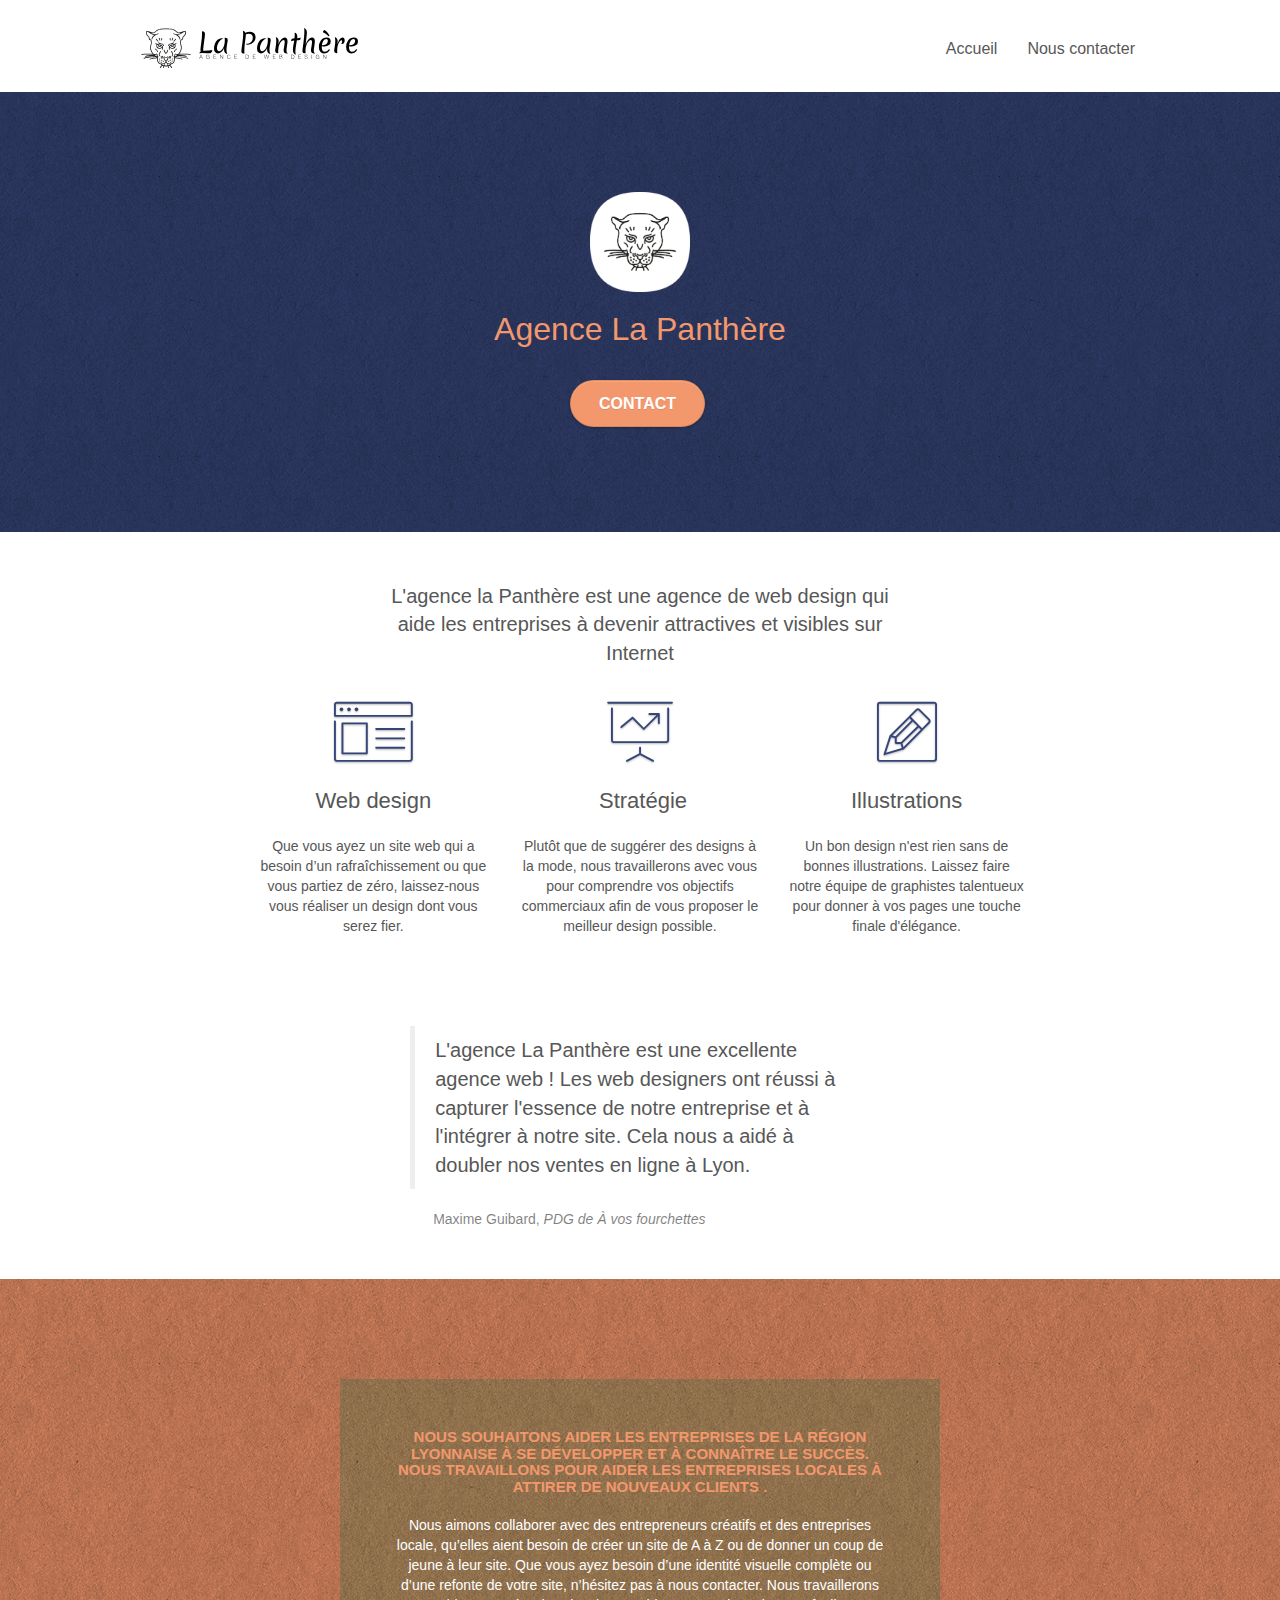
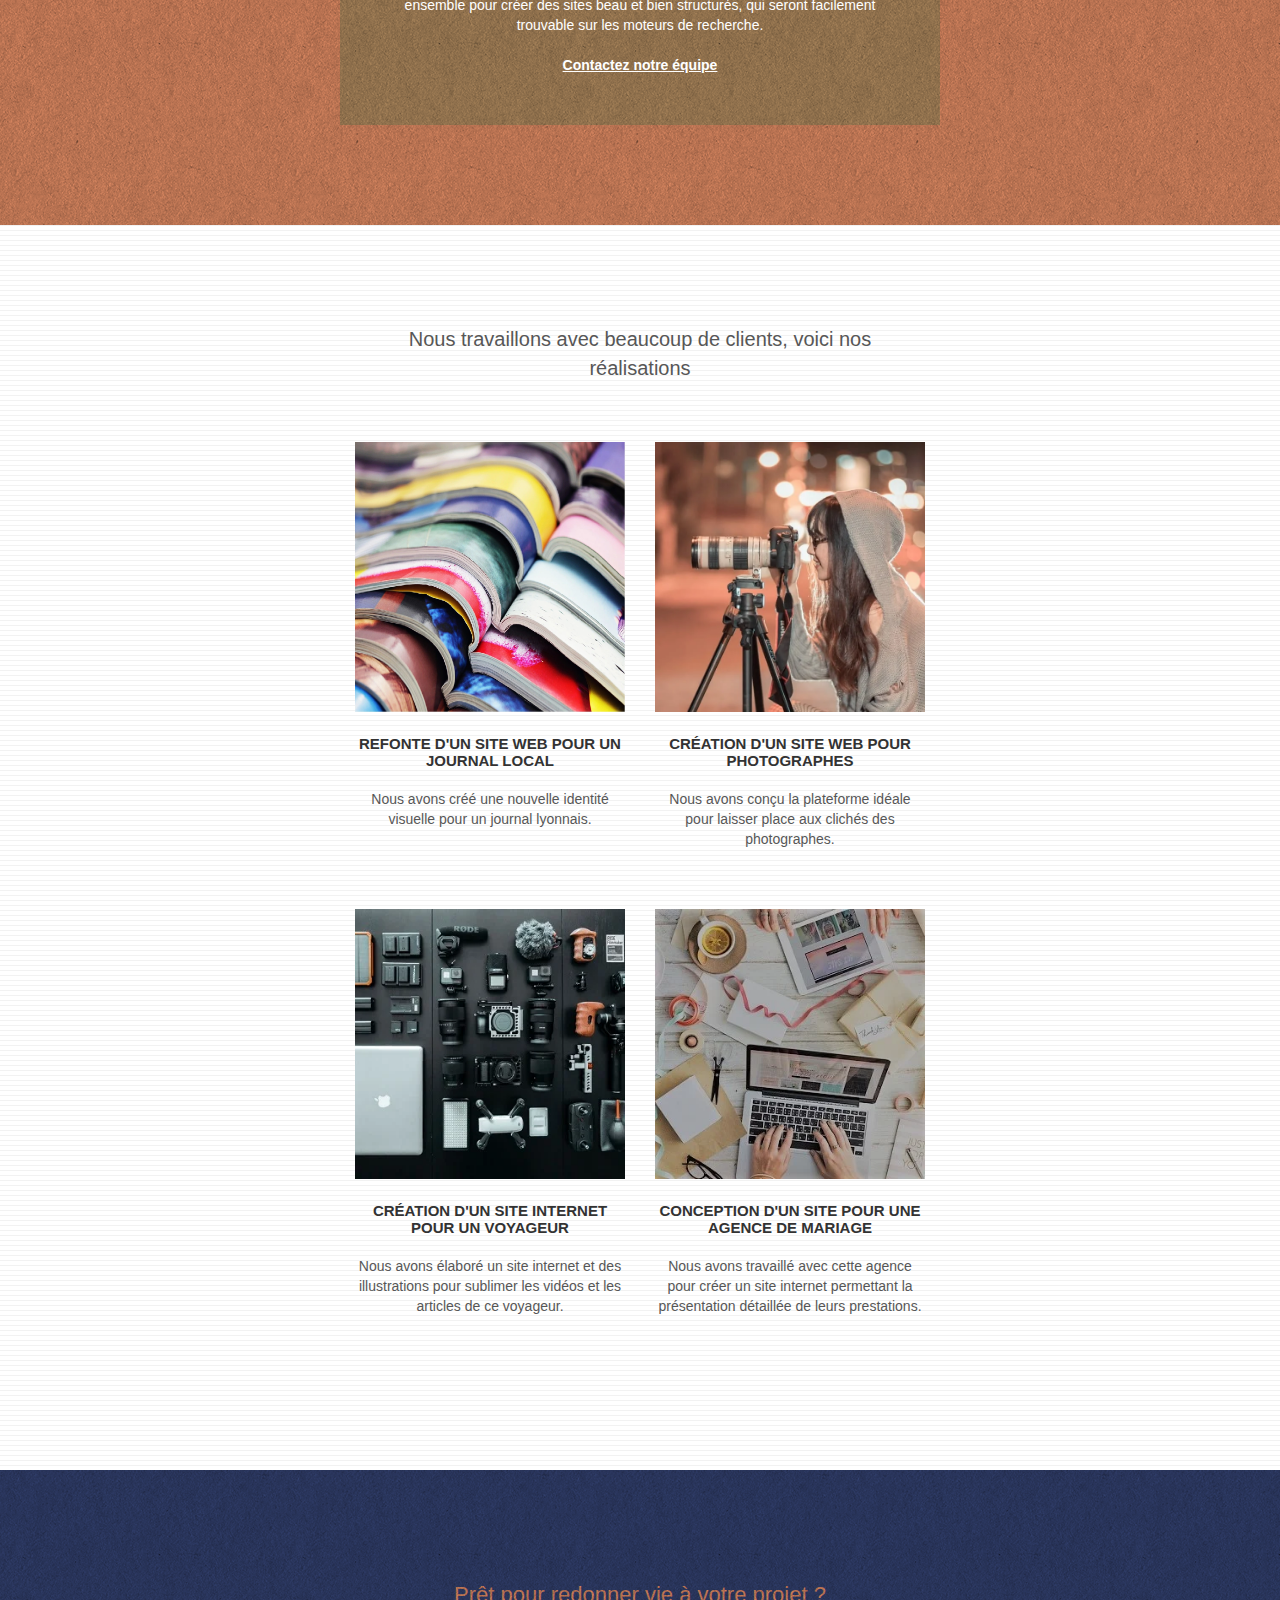
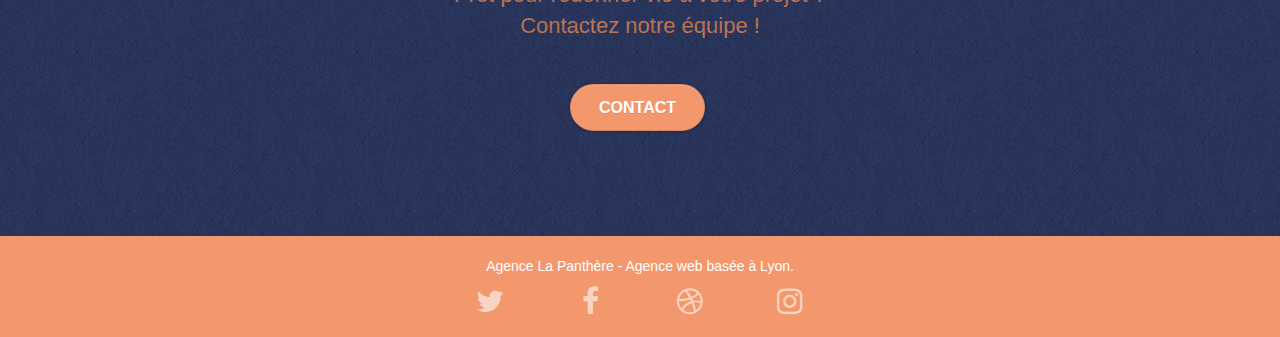
==== index.html @ 3e96e28e "almost finished" ====
<!doctype html>
<html lang="fr">
<head>
  <meta charset="utf-8">
  <meta name="description" content="La Panthère est une agence de web design qui aide les entreprises à devenir attractives et visibles sur Internet">
  <meta name="viewport" content="width=device-width, initial-scale=1.0, viewport-fit=cover">
  <link rel="shortcut icon" type="image/png" href="favicon.jpg">

	<link rel="stylesheet" type="text/css" href="./css/bootstrap.css">
	<link rel="stylesheet" type="text/css" href="style.css">
	<link rel="stylesheet" type="text/css" href="./css/font-awesome.css">
	<link rel="stylesheet" type="text/css" href="./css/et-line.css">


	<script src="./js/jquery-2.1.0.js"></script>
	<script src="./js/bootstrap.js"></script>
	<script src="./js/blocs.js"></script>
	<script src="./js/jquery.touchSwipe.js" defer></script>
	<script src="./js/gmaps.js"></script>

  <title>La Panthère</title>


<!-- Analytics -->

<!-- Analytics END -->

</head>
<body>
<!-- Principal conteneur -->
<div class="page-container">

<!-- bloc-0 -->
<header class="bloc bgc-white l-bloc " id="bloc-0">
	<div class="container bloc-sm">

		<nav class="navbar row">
			<div class="navbar-header">
				<a class="navbar-brand" href="index.html"><img src="img/agence-la-panthere-monochrome.svg" alt="La Panthère" height="40" /></a>
				<button id="nav-toggle" type="button" class="ui-navbar-toggle navbar-toggle" data-toggle="collapse" data-target=".navbar-1">
					<span class="sr-only">Toggle navigation</span><span class="icon-bar"></span><span class="icon-bar"></span><span class="icon-bar"></span>
				</button>
			</div>
			<div class="collapse navbar-collapse navbar-1 special-dropdown-nav">
				<ul class="site-navigation nav navbar-nav">
					<li>
						<a href="index.html">Accueil</a>
					</li>
					<li>
					</li>
					<li>
						<a href="page2.html">Nous contacter</a>
					</li>
				</ul>
			</div>
		</nav>
	</div>
</header>
<!-- bloc-0 END -->

<!-- bloc-1-presentation -->
<section class="bloc bgc-dark-slate-blue bg-banniere d-bloc bg-t-edge bloc-bg-texture texture-paper b-parallax" id="bloc-1-hero">
	<div class="container bloc-lg">
		<div class="row tight-width-whitespace">
			<div class="col-sm-12">
				<img src="img/logo.webp" class="center-block image-resize-mode" width="100" alt="Logo la Panthère" />
				<h1 class="text-center hero-bloc-text tc-white ">
					Agence La Panthère
				</h1>
				<div class="text-center">
					<a href="page2.html" class="btn btn-lg btn-clean btn-rd cta-hero btn-atomic-tangerine" id="cta-hero">Contact</a>
				</div>
			</div>
		</div>
	</div>
</section>
<!-- bloc-1-presentation END -->

<!-- bloc-2-services -->
<section class="bloc bgc-white l-bloc" id="bloc-2-services">
	<div class="container bloc-md">
		<div class="row">
			<div class="col-sm-12 text-center">
        <div class="description">
				  <p>L'agence la Panthère est une agence de web design qui aide les entreprises à devenir attractives et visibles sur Internet</p>
        </div>
			</div>
		</div>
		<div class="row voffset-lg med-width-whitespace">
			<div class="col-sm-4">
				<div class="text-center">
					<span class="et-icon-browser sm-shadow icon-dark-slate-blue icons icon-lg"></span>
				</div>
				<h2 class="mg-md text-center">
					Web design
				</h2>
				<p class="text-center ">
					Que vous ayez un site web qui a besoin d&rsquo;un rafraîchissement ou que vous partiez de zéro, laissez-nous vous réaliser un design dont vous serez fier.
				</p>
			</div>
			<div class="col-sm-4">
				<div class="text-center">
					<span class="et-icon-presentation sm-shadow icon-dark-slate-blue icons icon-lg"></span>
				</div>
				<h2 class="mg-md text-center">
					&nbsp;Stratégie
				</h2>
				<p class="text-center ">
					Plutôt que de suggérer des designs à la mode, nous travaillerons avec vous pour comprendre vos objectifs commerciaux afin de vous proposer le meilleur design possible.<br>
				</p>
			</div>
			<div class="col-sm-4">
				<div class="text-center">
					<span class="et-icon-edit sm-shadow icon-dark-slate-blue icons icon-lg"></span>
				</div>
				<h2 class="mg-md text-center">
					Illustrations
				</h2>
				<p class="text-center ">
					Un bon design n'est rien sans de bonnes illustrations. Laissez faire notre équipe de graphistes talentueux pour donner à vos pages une touche finale d'élégance.
				</p>
			</div>
		</div>
		<div class="row voffset-lg voffset">
			<div class="col-xs-12 col-md-8 col-md-offset-2 text-center">
        <figure class="citation">
          <blockquote>
            <p>L'agence La Panthère est une excellente agence web ! Les web designers ont réussi à capturer l'essence de notre entreprise et à l'intégrer à notre site. Cela nous a aidé à doubler nos ventes en ligne à Lyon.</p>
          </blockquote>
          <figcaption>Maxime Guibard, <cite>PDG de À vos fourchettes</cite></figcaption>
        </figure>
			</div>
		</div>
	</div>
</section>
<!-- bloc-2-services END -->

<!-- bloc-3-what-i-do -->
<section class="bloc tc-white bgc-atomic-tangerine bg-presentation d-bloc bloc-bg-texture texture-paper b-parallax" id="bloc-3-what-i-do">
	<div class="container bloc-lg">
		<div class="row tight-width-whitespace black-background">
			<div class="col-sm-12">
				<h3 class="mg-md text-center tc-white">
					Nous souhaitons aider les entreprises de la région Lyonnaise à se développer et à connaître le succès. Nous travaillons pour aider les entreprises locales à attirer de nouveaux clients .<br>
				</h3>
				<p class="text-center white">
					Nous aimons collaborer avec des entrepreneurs créatifs et des entreprises locale, qu’elles aient besoin de créer un site de A à Z ou de donner un coup de jeune à leur site. Que vous ayez besoin d’une identité visuelle complète ou d’une refonte de votre site, n’hésitez pas à nous contacter. Nous travaillerons ensemble pour créer des sites beau et bien structurés, qui seront facilement trouvable sur les moteurs de recherche. <br><br><a class="ltc-white bold-link" href="page2.html">Contactez notre équipe</a><br>
				</p>
			</div>
		</div>
	</div>
</section>
<!-- bloc-3-what-i-do END -->

<!-- bloc-4-portfolio -->
<section class="bloc bgc-white bg-lines-h2-bg bg-repeat l-bloc" id="bloc-4-portfolio">
	<div class="container bloc-lg">
		<div class="row">
			<div class="col-sm-12 text-center">
				<div class="description">
          <p>Nous travaillons avec beaucoup de clients, voici nos réalisations</p>
        </div>
			</div>
		</div>
		<div class="row tight-width-whitespace portfolio-row">
			<article class="col-sm-6">
				<a href="#" data-lightbox="img/1.webp" data-gallery-id="gallery-1" data-caption="Refonte d'un site web pour un journal local" data-frame="snapshot-lb"><img src="img/1.webp" alt="Refonte site web journal" class="img-responsive portfolio-thumb" /></a>
				<h3 class="mg-md text-center">
					Refonte d'un site web pour un journal local
				</h3>
				<p class="text-center">
					Nous avons créé une nouvelle identité visuelle pour un journal lyonnais.
				</p>
			</article>
			<article class="col-sm-6">
				<a href="#" data-lightbox="img/2.webp" data-gallery-id="gallery-1" data-caption="Création d'un site web pour photographes" data-frame="snapshot-lb"><img src="img/2.webp" class="img-responsive portfolio-thumb" alt="Création d'un site web pour photographes" /></a>
				<h3 class="mg-md text-center">
					Création d'un site web pour photographes
				</h3>
				<p class="text-center">
					Nous avons conçu la plateforme idéale pour laisser place aux clichés des photographes.
				</p>
			</article>
		</div>
		<div class="row tight-width-whitespace portfolio-row">
			<article class="col-sm-6">
				<a href="#" data-lightbox="img/3.webp" data-gallery-id="gallery-1" data-caption="Création d'un site internet pour un voyageur" data-frame="snapshot-lb"><img src="img/3.webp" class="img-responsive portfolio-thumb" alt="Création d'un site web pour voyageur"/></a>
				<h3 class="mg-md text-center">
					Création d'un site internet pour un voyageur
				</h3>
				<p class="text-center">
					Nous avons élaboré un site internet et des illustrations pour sublimer les vidéos et les articles de ce voyageur.
				</p>
			</article>
			<article class="col-sm-6">
				<a href="#" data-lightbox="img/4.webp" data-gallery-id="gallery-1" data-caption="Conception d'un site pour une agence de mariage" data-frame="snapshot-lb"><img src="img/4.webp" class="img-responsive portfolio-thumb" alt="Création d'un site web pour agence de mariage" /></a>
				<h3 class="mg-md text-center">
					Conception d'un site pour une agence de mariage
				</h3>
				<p class="text-center">
					Nous avons travaillé avec cette agence pour créer un site internet permettant la présentation détaillée de leurs prestations.
				</p>
			</article>
		</div>
	</div>
</section>
<!-- bloc-4-portfolio END -->

<!-- bloc-5-cta -->
<section class="bloc bgc-dark-slate-blue bg-banniere d-bloc bloc-bg-texture texture-paper" id="bloc-5-cta">
	<div class="container bloc-lg">
		<div class="row">
			<h2 class="mg-md text-center tc-white">
				Prêt pour redonner vie à votre projet ?<br>Contactez notre équipe !
			</h2>
			<div class="col-sm-12 text-center">
				<a href="page2.html" class="btn btn-atomic-tangerine btn-clean btn-rd btn-lg cta-hero">Contact</a>
			</div>
		</div>
	</div>
</section>
<!-- bloc-5-cta END -->

<!-- Footer - bloc-8 -->
<footer class="bloc bgc-atomic-tangerine d-bloc" id="bloc-8">
	<div class="container bloc-sm">
		<div class="row">
			<div class="col-sm-12">
				<p class="text-center white">
					Agence La Panthère - Agence web basée à Lyon.<br>
				</p>
				<div class="row row-no-gutters social">
					<div class="col-sm-3">
						<div class="text-center">
							<a class="social" href="index.html" aria-label="Twitter"><span class="fa fa-twitter icon-md"></span></a>
						</div>
					</div>
					<div class="col-sm-3">
						<div class="text-center">
							<a class="social" href="index.html" aria-label="Facebook"><span class="fa fa-facebook icon-md"></span></a>
						</div>
					</div>
					<div class="col-sm-3">
						<div class="text-center">
							<a class="social" href="index.html" aria-label="Dribble"><span class="fa fa-dribbble icon-md"></span></a>
						</div>
					</div>
					<div class="col-sm-3">
						<div class="text-center">
							<a class="social" href="index.html" aria-label="Instagram"><span class="fa fa-instagram icon-md"></span></a>
						</div>
					</div>
				</div>
			</div>
		</div>
	</div>
</footer>
<!-- Footer - bloc-8 END -->

</div>
<!-- Principal conteneur END -->


</body>
</html>
---- style.css ----
body {
    margin: 0;
    padding: 0;
    background: #FFF;
    overflow-x: hidden;
    -webkit-font-smoothing: antialiased;
    -moz-osx-font-smoothing: grayscale;
}

a,
button {
    transition: all .3s ease-in-out;
    outline: none!important;
}

a:hover {
    text-decoration: none;
    cursor: pointer;
}

#page-loading-blocs-notifaction {
    position: fixed;
    top: 0;
    bottom: 0;
    width: 100%;
    z-index: 100000;
    background: #FFFFFF url("img/pageload-spinner.gif") no-repeat center center;
}

.bloc {
    width: 100%;
    clear: both;
    background: 50% 50% no-repeat;
    padding: 0 50px;
    -webkit-background-size: cover;
    -moz-background-size: cover;
    -o-background-size: cover;
    background-size: cover;
    position: relative;
}

.bloc .container {
    padding-left: 0;
    padding-right: 0;
}

.bloc-lg {
    padding: 100px 50px;
}

.bloc-md {
    padding: 50px;
}

.bloc-sm {
    padding: 20px 50px;
}

.bg-center,
.bg-l-edge,
.bg-r-edge,
.bg-t-edge,
.bg-b-edge,
.bg-tl-edge,
.bg-bl-edge,
.bg-tr-edge,
.bg-br-edge,
.bg-repeat {
    -webkit-background-size: auto!important;
    -moz-background-size: auto!important;
    -o-background-size: auto!important;
    background-size: auto!important;
}

.bg-repeat {
    background: repeat;
}

.bg-t-edge {
    background: top no-repeat;
}

.bloc-bg-texture::before {
    content: "";
    background-size: 2px 2px;
    position: absolute;
    top: 0;
    bottom: 0;
    left: 0;
    right: 0;
}

.texture-paper::before {
    background: url("img/texture-paper.png");
    background-size: 280px 280px;
}

.b-parallax {
    background-attachment: fixed;
}

.d-bloc {
    color: rgba(255, 255, 255, .7);
}

.d-bloc button:hover {
    color: rgba(255, 255, 255, .9);
}

.d-bloc .icon-round,
.d-bloc .icon-square,
.d-bloc .icon-rounded,
.d-bloc .icon-semi-rounded-a,
.d-bloc .icon-semi-rounded-b {
    border-color: rgba(255, 255, 255, .9);
}

.d-bloc .divider-h span {
    border-color: rgba(255, 255, 255, .2);
}

.d-bloc .a-btn,
.d-bloc .navbar a,
.d-bloc .navbar-brand,
.d-bloc a .icon-sm,
.d-bloc a .icon-md,
.d-bloc a .icon-lg,
.d-bloc a .icon-xl,
.d-bloc h1 a,
.d-bloc h2 a,
.d-bloc h3 a,
.d-bloc h4 a,
.d-bloc h5 a,
.d-bloc h6 a,
.d-bloc p a {
    color: rgba(255, 255, 255, .6);
}

.d-bloc .a-btn:hover,
.d-bloc .navbar a:hover,
.d-bloc .navbar-brand:hover,
.d-bloc a:hover .icon-sm,
.d-bloc a:hover .icon-md,
.d-bloc a:hover .icon-lg,
.d-bloc a:hover .icon-xl,
.d-bloc h1 a:hover,
.d-bloc h2 a:hover,
.d-bloc h3 a:hover,
.d-bloc h4 a:hover,
.d-bloc h5 a:hover,
.d-bloc h6 a:hover,
.d-bloc p a:hover {
    color: rgba(255, 255, 255, 1);
}

.d-bloc .navbar-toggle .icon-bar {
    background: rgba(255, 255, 255, 1);
}

.d-bloc .btn-wire,
.d-bloc .btn-wire:hover {
    color: rgba(255, 255, 255, 1);
    border-color: rgba(255, 255, 255, 1);
}

.d-bloc .panel {
    color: rgba(0, 0, 0, .5);
}

.d-bloc .panel button:hover {
    color: rgba(0, 0, 0, .7);
}

.d-bloc .panel icon {
    border-color: rgba(0, 0, 0, .7);
}

.d-bloc .panel .divider-h span {
    border-color: rgba(0, 0, 0, .1);
}

.d-bloc .panel .a-btn {
    color: rgba(0, 0, 0, .6);
}

.d-bloc .panel .a-btn:hover {
    color: rgba(0, 0, 0, 1);
}

.d-bloc .panel .btn-wire,
.d-bloc .panel .btn-wire:hover {
    color: rgba(0, 0, 0, .7);
    border-color: rgba(0, 0, 0, .3);
}

.d-bloc .panel,
.l-bloc {
    color: rgba(0, 0, 0, .5);
}

.d-bloc .panel button:hover,
.l-bloc button:hover {
    color: rgba(0, 0, 0, .7);
}

.description {
  margin: 0 auto;
  width: 50%
}

.description p {
  font-size: 2rem;
}

.citation {
  margin: 0 auto;
  width: 70%
}

.citation p {
  font-size: 2rem;
  text-align: left
}

.citation figcaption {
  text-align: left;
  margin-left: 5%
}

.l-bloc .icon-round,
.l-bloc .icon-square,
.l-bloc .icon-rounded,
.l-bloc .icon-semi-rounded-a,
.l-bloc .icon-semi-rounded-b {
    border-color: rgba(0, 0, 0, .7);
}

.d-bloc .panel .divider-h span,
.l-bloc .divider-h span {
    border-color: rgba(0, 0, 0, .1);
}

.d-bloc .panel .a-btn,
.l-bloc .a-btn,
.l-bloc .navbar a,
.l-bloc .navbar-brand,
.l-bloc a .icon-sm,
.l-bloc a .icon-md,
.l-bloc a .icon-lg,
.l-bloc a .icon-xl,
.l-bloc h1 a,
.l-bloc h2 a,
.l-bloc h3 a,
.l-bloc h4 a,
.l-bloc h5 a,
.l-bloc h6 a,
.l-bloc p a {
    color: rgba(0, 0, 0, .6);
}

.d-bloc .panel .a-btn:hover,
.l-bloc .a-btn:hover,
.l-bloc .navbar a:hover,
.l-bloc .navbar-brand:hover,
.l-bloc a:hover .icon-sm,
.l-bloc a:hover .icon-md,
.l-bloc a:hover .icon-lg,
.l-bloc a:hover .icon-xl,
.l-bloc h1 a:hover,
.l-bloc h2 a:hover,
.l-bloc h3 a:hover,
.l-bloc h4 a:hover,
.l-bloc h5 a:hover,
.l-bloc h6 a:hover,
.l-bloc p a:hover {
    color: rgba(0, 0, 0, 1);
}

.l-bloc .navbar-toggle .icon-bar {
    color: rgba(0, 0, 0, .6);
}

.d-bloc .panel .btn-wire,
.d-bloc .panel .btn-wire:hover,
.l-bloc .btn-wire,
.l-bloc .btn-wire:hover {
    color: rgba(0, 0, 0, .7);
    border-color: rgba(0, 0, 0, .3);
}

.voffset {
    margin-top: 30px;
}

.voffset-lg {
    margin-top: 80px;
}

.row-no-gutters {
    margin-right: 0;
    margin-left: 0;
}

.row.row-no-gutters > [class^="col-"],
.row.row-no-gutters > [class*=" col-"] {
    padding-right: 0;
    padding-left: 0;
}

#bloc-1-hero h1 {
    font-size: 32px;
}

.navbar {
    margin-bottom: 0;
    z-index: 1;
}

.navbar-brand {
    height: auto;
    padding: 3px 15px;
    font-size: 25px;
    font-weight: normal;
    font-weight: 600;
    line-height: 44px;
}

.navbar-brand img {
    max-height: 200px;
    margin: 0 5px 0 0;
    display: inline;
}

.navbar-brand img[src$=svg] {
    min-width: 100px;
}

.nav-center .navbar-brand img {
    margin: 0;
}

.navbar .nav {
    padding-top: 2px;
    margin-right: -16px;
    float: right;
    z-index: 1;
}

.nav > li {
    float: left;
    margin-top: 4px;
    font-size: 16px;
}

.navbar-nav .open .dropdown-menu > li > a {
    text-align: inherit;
}

.nav > li a:hover,
.nav > li a:focus {
    background: transparent;
}

.navbar-toggle {
    margin: 10px 10px 0 0;
    border: 0px;
}

.navbar-toggle:hover {
    background: transparent!important;
}

.navbar-toggle .icon-bar {
    background-color: rgba(0, 0, 0, .5);
    width: 26px;
}

.nav-invert .navbar .nav {
    float: left;
}

.nav-invert .navbar-header,
.nav-invert .navbar-brand {
    float: right;
    position: relative;
    z-index: 2;
}

@media (min-width: 768px) {
    .site-navigation {
        position: absolute;
        top: 50%;
        right: 20px;
        transform: translate(0, -50%);
        -webkit-transform: translateY(-50%);
    }
    .nav > li .dropdown-menu a,
    .nav > li .dropdown-menu a:hover {
        color: #484848;
    }
    .nav-invert .site-navigation {
        left: 0;
        right: 0;
    }
    .nav-center {
        text-align: center;
    }
    .nav-center .navbar-header {
        width: 100%;
    }
    .nav-center .navbar-header,
    .nav-center .navbar-brand,
    .nav-center .nav > li {
        float: none;
        display: inline-block;
    }
    .nav-center .site-navigation {
        position: relative;
        width: 100%;
        right: 0;
        margin-right: 0px;
        margin-top: 20px;
    }
    .nav-center.mini-nav .navbar-toggle {
        float: none;
        margin: 10px auto 0;
    }
}

.nav > li > .dropdown a {
    background: none!important;
    display: block;
    padding: 14px 15px;
}

nav .caret {
    margin: 0 5px;
}

.dropdown-menu .dropdown-menu {
    top: -8px;
    left: 100%;
}

.dropdown-menu .dropmenu-flow-right {
    top: 100%;
    left: 0;
    margin-left: -1px;
    border-top-left-radius: 0;
    border-top-right-radius: 0;
}

.dropdown-menu .dropdown span {
    border: 4px solid black;
    border-top-color: transparent;
    border-right-color: transparent;
    border-bottom-color: transparent;
    margin: 6px -5px 0 0!important;
    float: right;
}

.mg-md {
    margin-top: 10px;
    margin-bottom: 20px;
}

.mg-lg {
    margin-top: 10px;
    margin-bottom: 40px;
}

.btn {
    margin: 0 5px 5px 0;
}

.btn.pull-right {
    margin: 0 0 5px 5px;
}

.btn-d,
.btn-d:hover,
.btn-d:focus {
    color: #FFF;
    background: rgba(0, 0, 0, .3);
}

button {
    outline: none!important;
}

.btn-rd {
    border-radius: 40px;
}

.btn-clean {
    border: 1px solid rgba(0, 0, 0, .08);
    border-bottom-color: rgba(0, 0, 0, .1);
    text-shadow: 0 1px 0 rgba(0, 0, 1, .1);
    box-shadow: 0 1px 3px rgba(0, 0, 1, .25), inset 0 1px 0 0 rgba(255, 255, 255, .15);
}

.icon-md {
    font-size: 30px!important;
}

.icon-lg {
    font-size: 60px!important;
}

.sm-shadow {
    text-shadow: 0 1px 2px rgba(0, 0, 0, .3);
}

.panel-sq,
.panel-sq .panel-heading,
.panel-sq .panel-footer {
    border-radius: 0;
}

.panel-rd {
    border-radius: 30px;
}

.panel-rd .panel-heading {
    border-radius: 29px 29px 0 0;
}

.panel-rd .panel-footer {
    border-radius: 0 0 29px 29px;
}

.form-control {
    border-color: rgba(0, 0, 0, .1);
    box-shadow: none;
}

.scrollToTop {
    width: 40px;
    height: 40px;
    position: fixed;
    bottom: 20px;
    right: 20px;
    opacity: 0;
    z-index: 500;
    transition: all .3s ease-in-out;
}

.scrollToTop span {
    margin-top: 6px;
}

.showScrollTop {
    font-size: 14px;
    opacity: 1;
}

a[data-lightbox] {
    position: relative;
    display: block;
    text-align: center;
}

a[data-lightbox]:hover::before {
    content: "+";
    font-family: "HelveticaNeue-Light", "Helvetica Neue Light", "Helvetica Neue", Helvetica, Arial;
    font-size: 32px;
    width: 50px;
    height: 50px;
    margin-left: -25px;
    border-radius: 50%;
    background: rgba(0, 0, 0, .6);
    color: #FFF;
    font-weight: 100;
    z-index: 1;
    position: absolute;
    top: 50%;
    transform: translateY(-50%);
    -webkit-transform: translateY(-50%);
}

a[data-lightbox]:hover img {
    opacity: 0.6;
    -webkit-animation-fill-mode: none;
    animation-fill-mode: none;
}

#lightbox-modal {
    display: flex;
    align-items: center;
}

#lightbox-modal .modal-dialog {
    width: 90%;
    max-width: 900px;
    margin: 0 auto 0;
}

#lightbox-modal .modal-dialog img {
    max-height: 90vh;
    margin: 0 auto;
}

.lightbox-caption {
    padding: 20px;
    color: #FFF;
    background: rgba(0, 0, 0, .5);
    position: absolute;
    left: 15px;
    right: 15px;
    bottom: 5px;
}

.close-lightbox {
    color: #FFF;
    font-size: 30px;
    position: absolute;
    top: 20px;
    right: 20px;
    z-index: 20;
    background: rgba(0, 0, 0, .5);
    border: none;
    line-height: 30px;
    padding: 0 9px 5px;
    opacity: 0.3;
}

.close-lightbox:hover,
.next-lightbox:hover,
.prev-lightbox:hover {
    opacity: 1.0;
    color: #FFF;
}

.next-lightbox,
.prev-lightbox {
    font-size: 20px;
    color: rgba(255, 255, 255, .9);
    background: rgba(0, 0, 0, .5);
    transition: all .2s ease-in-out;
    position: absolute;
    top: 45%;
    z-index: 1;
    opacity: 0.4;
}

.next-lightbox {
    padding: 6px 8px 1px 13px;
    right: 25px;
}

.prev-lightbox {
    padding: 6px 13px 1px 10px;
    left: 25px;
}

.snapshot-lb .modal-body {
    padding-bottom: 45px;
}

.snapshot-lb .lightbox-caption {
    padding: 0;
    color: rgba(0, 0, 0, .5);
    background: none;
}

h1,
h2,
h3,
h4,
h5,
h6,
p,
label,
.btn,
a {
    font-family: "helvetica";
    font-weight: 400;
    color: #575757!important;
}

.container {
    max-width: 1000px;
}

.hero-bloc-text {
    font-size: 38px;
}

.hero-bloc-text-sub {
    font-size: 36px;
}

.statement-bloc-text {
    line-height: 26px;
    font-style: italic;
    font-size: 20px;
    text-align: center;
    font-weight: lighter;
    max-width: 520px;
    margin: auto auto auto auto;
}

p {
    font-size: 14px;
}

.tight-width-whitespace {
    max-width: 600px;
    margin: auto auto auto auto;
}

.h1 {
    font-size: 20px;
    font-family: "Open Sans";
}

.cta-hero {
    margin-top: 22px;
    color: #FFFFFF!important;
    text-transform: uppercase;
    padding: 12px 28px 12px 28px;
    font-size: 16px;
    font-weight: 700;
}

.social {
    max-width: 400px;
    margin: auto auto auto auto;
}

h2 {
    font-size: 22px;
    line-height: 1.4em;
}

h3 {
    font-size: 15px;
    text-transform: uppercase;
    font-weight: 700;
    color: #333333!important;
}

.med-width-whitespace {
    max-width: 800px;
    margin: auto auto auto auto;
    box-shadow: 0px 0px 0px #000000;
}

h1 {
    color: #333333!important;
}

h4 {
    color: #333333!important;
}

.icons {
    margin-bottom: 14px;
    margin-top: 24px;
}

.white {
    color: #FFFFFF!important;
}

.portfolio-thumb {
    margin-bottom: 24px;
}

.portfolio-row {
    margin-bottom: 44px;
    margin-top: 50px;
}

.avatar {
    box-shadow: 0px 4px 9px rgba(0, 0, 0, 0.3);
}

.black-background {
    background-color: rgba(165, 147, 99, 0.7);
    padding: 40px 40px 40px 40px;
}

.bold-link {
    font-weight: 900;
    text-decoration: underline!important;
}

.bgc-white {
    background-color: #FFFFFF;
}

.bgc-dark-slate-blue {
    background-color: #364577;
}

.bgc-atomic-tangerine {
    background-color: #F3976C;
}

.tc-white {
    color: #F3976C!important;
}

.btn-atomic-tangerine {
    background: #F3976C;
    color: #FFFFFF!important;
}

.btn-atomic-tangerine:hover {
    background: #c27956!important;
    color: #FFFFFF!important;
}

.ltc-white {
    color: #FFFFFF!important;
}

.ltc-white:hover {
    color: #cccccc!important;
}

.ltc-atomic-tangerine {
    color: #F3976C!important;
}

.ltc-atomic-tangerine:hover {
    color: #c27956!important;
}

.icon-dark-slate-blue {
    color: #364577!important;
    border-color: #364577!important;
}

.bg-dots-bg {
    background-image: url("img/dots-bg.webp");
}

.bg-lines-h2-bg {
    background-image: url("img/lines-h2-bg.webp");
}

.bg-banniere {
    background-image: url("img/agence-la-panthere.webp");
}

.bg-presentation {
    background-image: url("img/image-de-presentation.webp");
}

@media (max-width: 1024px) {
    .bloc {
        padding-left: 20px;
        padding-right: 20px;
    }
    .bloc.full-width-bloc,
    .bloc-tile-2.full-width-bloc .container,
    .bloc-tile-3.full-width-bloc .container,
    .bloc-tile-4.full-width-bloc .container {
        padding-left: 0;
        padding-right: 0;
    }
}

@media (max-width: 992px) and (min-width: 768px) {
    .navbar .nav {
        max-width: 80%
    }
    .nav-center.navbar .nav {
        max-width: 100%
    }
}

@media only screen and (min-device-width: 768px) and (max-device-width: 1024px) and (orientation: landscape) {
    .b-parallax {
        background-attachment: scroll;
    }
}

@media only screen and (min-device-width: 1024px) and (max-device-width: 1366px) and (-webkit-min-device-pixel-ratio: 1.5) {
    .b-parallax {
        background-attachment: scroll;
    }
}

@media (max-width: 991px) {
    .container {
        width: 100%;
    }
    .b-parallax {
        background-attachment: scroll;
    }
    .page-container,
    #hero-bloc {
        overflow-x: hidden;
        position: relative;
    }
    .bloc {
        padding-left: constant(safe-area-inset-left);
        padding-right: constant(safe-area-inset-right);
    }
    .bloc-group,
    .bloc-group .bloc {
        display: block;
        width: 100%;
    }
    .bloc-fill-screen .fill-bloc-top-edge,
    .bloc-fill-screen .fill-bloc-bottom-edge {
        padding: 0 20px;
        padding-left: constant(safe-area-inset-left);
        padding-right: constant(safe-area-inset-right);
    }
}

@media (max-width: 767px) {
    .page-container {
        overflow-x: hidden;
        position: relative;
    }
    h1,
    h2,
    h3,
    h4,
    h5,
    h6,
    p,
    #disqus_thread {
        padding-left: 10px!important;
        padding-right: 10px!important;
    }
    .b-parallax {
        background-attachment: scroll;
    }
    .navbar .nav {
        padding-top: 0;
        border-top: 1px solid rgba(0, 0, 0, .2);
        float: none!important;
    }
    .navbar.row {
        margin-left: 0;
        margin-right: 0;
    }
    .site-navigation {
        position: inherit;
        transform: none;
        -webkit-transform: none;
        -ms-transform: none;
    }
    .nav > li {
        margin-top: 0;
        border-bottom: 1px solid rgba(0, 0, 0, .1);
        background: rgba(0, 0, 0, .05);
        text-align: left;
        padding-left: 15px;
        width: 100%;
    }
    .nav > li:hover {
        background: rgba(0, 0, 0, .08);
    }
    .dropdown .dropdown a .caret {
        float: none;
        margin: 5px 0 0 10px!important;
        border: 4px solid black;
        border-bottom-color: transparent;
        border-right-color: transparent;
        border-left-color: transparent;
    }
    #hero-bloc .navbar .nav {
        background: rgba(0, 0, 0, .8);
    }
    #hero-bloc .navbar .nav a {
        color: rgba(255, 255, 255, .6);
    }
    .hero {
        padding: 50px 0;
    }
    .hero-nav {
        left: -1px;
        right: -1px;
    }
    .navbar-collapse {
        padding: 0;
        overflow-x: hidden;
        -webkit-box-shadow: none;
        box-shadow: none;
    }
    .navbar-brand img {
        max-height: 40px;
        width: auto;
    }
    .nav-invert .navbar-header {
        float: none;
        width: 100%;
    }
    .nav-invert .navbar-toggle {
        float: left;
        margin-left: 10px;
    }
    .bloc {
        padding-left: 0;
        padding-right: 0;
    }
    .bloc-xxl,
    .bloc-xl,
    .bloc-lg {
        padding: 40px 0;
    }
    .bloc-sm,
    .bloc-md {
        padding-left: 0;
        padding-right: 0;
    }
    .bloc-tile-2 .container,
    .bloc-tile-3 .container,
    .bloc-tile-4 .container,
    .bloc-fill-screen .fill-bloc-top-edge,
    .bloc-fill-screen .fill-bloc-bottom-edge {
        padding-left: 0;
        padding-right: 0;
    }
    .a-block {
        padding: 0 10px;
    }
    .btn-dwn {
        display: none;
    }
    .voffset {
        margin-top: 5px;
    }
    .voffset-md {
        margin-top: 20px;
    }
    .voffset-lg {
        margin-top: 30px;
    }
    form {
        padding: 5px;
    }
    .close-lightbox {
        display: inline-block;
    }
    .blocsapp-device-iphone5 {
        background-size: 216px 425px;
        padding-top: 60px;
        width: 216px;
        height: 425px;
    }
    .blocsapp-device-iphone5 img {
        width: 180px;
        height: 320px;
    }
}

@media (max-width: 400px) {
    .bloc {
        padding-left: 0;
        padding-right: 0;
    }
}

@media (max-width: 767px) {
    .bloc-mob-center-text {
        text-align: center;
    }
}
---- css/et-line.css ----
@font-face {
    font-family: et-line;
    src: url(../fonts/et-line.eot);
    src: url(../fonts/et-line.eot?#iefix) format('embedded-opentype'), url(../fonts/et-line.woff) format('woff'), url(../fonts/et-line.ttf) format('truetype'), url(../fonts/et-line.svg#et-line) format('svg');
    font-weight: 400;
    font-style: normal
}

.et-icon-adjustments,
.et-icon-alarmclock,
.et-icon-anchor,
.et-icon-aperture,
.et-icon-attachment,
.et-icon-bargraph,
.et-icon-basket,
.et-icon-beaker,
.et-icon-bike,
.et-icon-book-open,
.et-icon-briefcase,
.et-icon-browser,
.et-icon-calendar,
.et-icon-camera,
.et-icon-caution,
.et-icon-chat,
.et-icon-circle-compass,
.et-icon-clipboard,
.et-icon-clock,
.et-icon-cloud,
.et-icon-compass,
.et-icon-desktop,
.et-icon-dial,
.et-icon-document,
.et-icon-documents,
.et-icon-download,
.et-icon-dribbble,
.et-icon-edit,
.et-icon-envelope,
.et-icon-expand,
.et-icon-facebook,
.et-icon-flag,
.et-icon-focus,
.et-icon-gears,
.et-icon-genius,
.et-icon-gift,
.et-icon-global,
.et-icon-globe,
.et-icon-googleplus,
.et-icon-grid,
.et-icon-happy,
.et-icon-hazardous,
.et-icon-heart,
.et-icon-hotairballoon,
.et-icon-hourglass,
.et-icon-key,
.et-icon-laptop,
.et-icon-layers,
.et-icon-lifesaver,
.et-icon-lightbulb,
.et-icon-linegraph,
.et-icon-linkedin,
.et-icon-lock,
.et-icon-magnifying-glass,
.et-icon-map,
.et-icon-map-pin,
.et-icon-megaphone,
.et-icon-mic,
.et-icon-mobile,
.et-icon-newspaper,
.et-icon-notebook,
.et-icon-paintbrush,
.et-icon-paperclip,
.et-icon-pencil,
.et-icon-phone,
.et-icon-picture,
.et-icon-pictures,
.et-icon-piechart,
.et-icon-presentation,
.et-icon-pricetags,
.et-icon-printer,
.et-icon-profile-female,
.et-icon-profile-male,
.et-icon-puzzle,
.et-icon-quote,
.et-icon-recycle,
.et-icon-refresh,
.et-icon-ribbon,
.et-icon-rss,
.et-icon-sad,
.et-icon-scissors,
.et-icon-scope,
.et-icon-search,
.et-icon-shield,
.et-icon-speedometer,
.et-icon-strategy,
.et-icon-streetsign,
.et-icon-tablet,
.et-icon-target,
.et-icon-telescope,
.et-icon-toolbox,
.et-icon-tools,
.et-icon-tools-2,
.et-icon-trophy,
.et-icon-tumblr,
.et-icon-twitter,
.et-icon-upload,
.et-icon-video,
.et-icon-wallet,
.et-icon-wine {
    font-family: et-line;
    speak: none;
    font-style: normal;
    font-weight: 400;
    font-variant: normal;
    text-transform: none;
    line-height: 1;
    -webkit-font-smoothing: antialiased;
    -moz-osx-font-smoothing: grayscale;
    display: inline-block
}

.et-icon-mobile:before {
    content: "\e000"
}

.et-icon-laptop:before {
    content: "\e001"
}

.et-icon-desktop:before {
    content: "\e002"
}

.et-icon-tablet:before {
    content: "\e003"
}

.et-icon-phone:before {
    content: "\e004"
}

.et-icon-document:before {
    content: "\e005"
}

.et-icon-documents:before {
    content: "\e006"
}

.et-icon-search:before {
    content: "\e007"
}

.et-icon-clipboard:before {
    content: "\e008"
}

.et-icon-newspaper:before {
    content: "\e009"
}

.et-icon-notebook:before {
    content: "\e00a"
}

.et-icon-book-open:before {
    content: "\e00b"
}

.et-icon-browser:before {
    content: "\e00c"
}

.et-icon-calendar:before {
    content: "\e00d"
}

.et-icon-presentation:before {
    content: "\e00e"
}

.et-icon-picture:before {
    content: "\e00f"
}

.et-icon-pictures:before {
    content: "\e010"
}

.et-icon-video:before {
    content: "\e011"
}

.et-icon-camera:before {
    content: "\e012"
}

.et-icon-printer:before {
    content: "\e013"
}

.et-icon-toolbox:before {
    content: "\e014"
}

.et-icon-briefcase:before {
    content: "\e015"
}

.et-icon-wallet:before {
    content: "\e016"
}

.et-icon-gift:before {
    content: "\e017"
}

.et-icon-bargraph:before {
    content: "\e018"
}

.et-icon-grid:before {
    content: "\e019"
}

.et-icon-expand:before {
    content: "\e01a"
}

.et-icon-focus:before {
    content: "\e01b"
}

.et-icon-edit:before {
    content: "\e01c"
}

.et-icon-adjustments:before {
    content: "\e01d"
}

.et-icon-ribbon:before {
    content: "\e01e"
}

.et-icon-hourglass:before {
    content: "\e01f"
}

.et-icon-lock:before {
    content: "\e020"
}

.et-icon-megaphone:before {
    content: "\e021"
}

.et-icon-shield:before {
    content: "\e022"
}

.et-icon-trophy:before {
    content: "\e023"
}

.et-icon-flag:before {
    content: "\e024"
}

.et-icon-map:before {
    content: "\e025"
}

.et-icon-puzzle:before {
    content: "\e026"
}

.et-icon-basket:before {
    content: "\e027"
}

.et-icon-envelope:before {
    content: "\e028"
}

.et-icon-streetsign:before {
    content: "\e029"
}

.et-icon-telescope:before {
    content: "\e02a"
}

.et-icon-gears:before {
    content: "\e02b"
}

.et-icon-key:before {
    content: "\e02c"
}

.et-icon-paperclip:before {
    content: "\e02d"
}

.et-icon-attachment:before {
    content: "\e02e"
}

.et-icon-pricetags:before {
    content: "\e02f"
}

.et-icon-lightbulb:before {
    content: "\e030"
}

.et-icon-layers:before {
    content: "\e031"
}

.et-icon-pencil:before {
    content: "\e032"
}

.et-icon-tools:before {
    content: "\e033"
}

.et-icon-tools-2:before {
    content: "\e034"
}

.et-icon-scissors:before {
    content: "\e035"
}

.et-icon-paintbrush:before {
    content: "\e036"
}

.et-icon-magnifying-glass:before {
    content: "\e037"
}

.et-icon-circle-compass:before {
    content: "\e038"
}

.et-icon-linegraph:before {
    content: "\e039"
}

.et-icon-mic:before {
    content: "\e03a"
}

.et-icon-strategy:before {
    content: "\e03b"
}

.et-icon-beaker:before {
    content: "\e03c"
}

.et-icon-caution:before {
    content: "\e03d"
}

.et-icon-recycle:before {
    content: "\e03e"
}

.et-icon-anchor:before {
    content: "\e03f"
}

.et-icon-profile-male:before {
    content: "\e040"
}

.et-icon-profile-female:before {
    content: "\e041"
}

.et-icon-bike:before {
    content: "\e042"
}

.et-icon-wine:before {
    content: "\e043"
}

.et-icon-hotairballoon:before {
    content: "\e044"
}

.et-icon-globe:before {
    content: "\e045"
}

.et-icon-genius:before {
    content: "\e046"
}

.et-icon-map-pin:before {
    content: "\e047"
}

.et-icon-dial:before {
    content: "\e048"
}

.et-icon-chat:before {
    content: "\e049"
}

.et-icon-heart:before {
    content: "\e04a"
}

.et-icon-cloud:before {
    content: "\e04b"
}

.et-icon-upload:before {
    content: "\e04c"
}

.et-icon-download:before {
    content: "\e04d"
}

.et-icon-target:before {
    content: "\e04e"
}

.et-icon-hazardous:before {
    content: "\e04f"
}

.et-icon-piechart:before {
    content: "\e050"
}

.et-icon-speedometer:before {
    content: "\e051"
}

.et-icon-global:before {
    content: "\e052"
}

.et-icon-compass:before {
    content: "\e053"
}

.et-icon-lifesaver:before {
    content: "\e054"
}

.et-icon-clock:before {
    content: "\e055"
}

.et-icon-aperture:before {
    content: "\e056"
}

.et-icon-quote:before {
    content: "\e057"
}

.et-icon-scope:before {
    content: "\e058"
}

.et-icon-alarmclock:before {
    content: "\e059"
}

.et-icon-refresh:before {
    content: "\e05a"
}

.et-icon-happy:before {
    content: "\e05b"
}

.et-icon-sad:before {
    content: "\e05c"
}

.et-icon-facebook:before {
    content: "\e05d"
}

.et-icon-twitter:before {
    content: "\e05e"
}

.et-icon-googleplus:before {
    content: "\e05f"
}

.et-icon-rss:before {
    content: "\e060"
}

.et-icon-tumblr:before {
    content: "\e061"
}

.et-icon-linkedin:before {
    content: "\e062"
}

.et-icon-dribbble:before {
    content: "\e063"
}
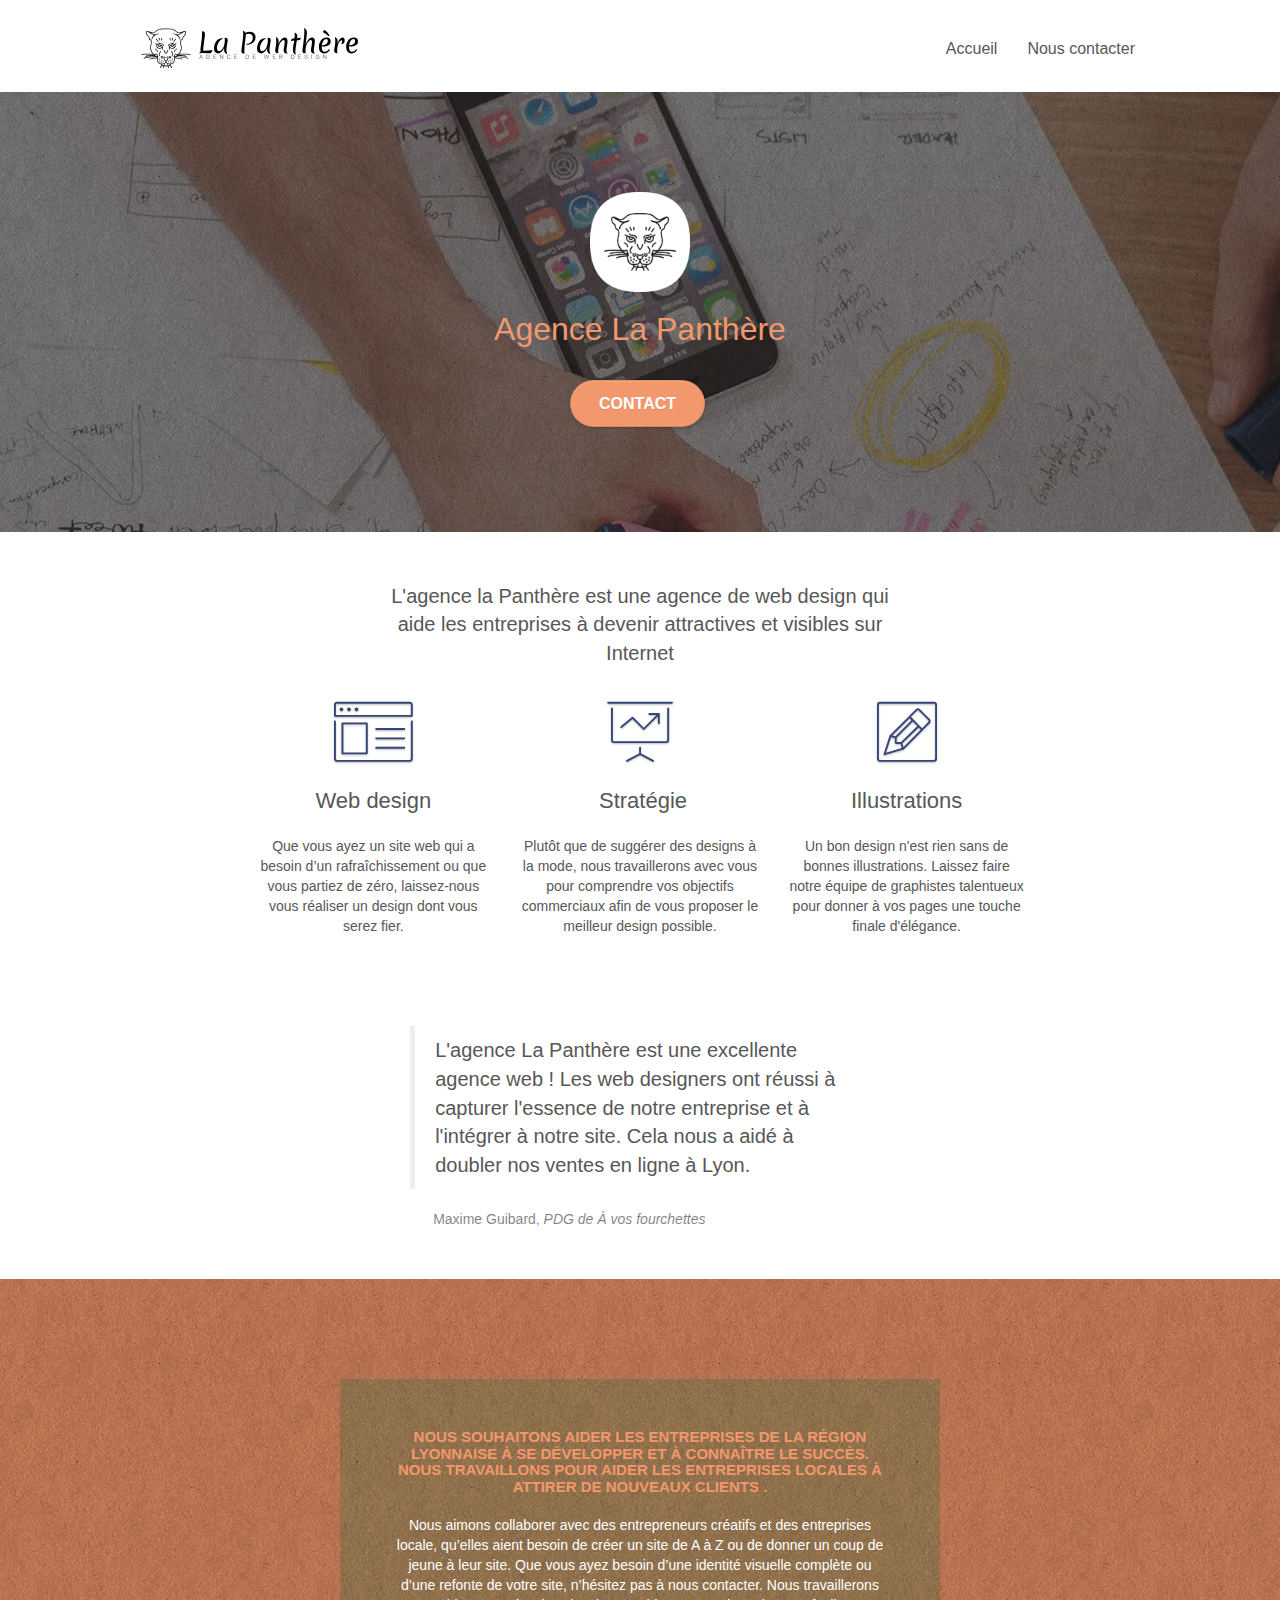
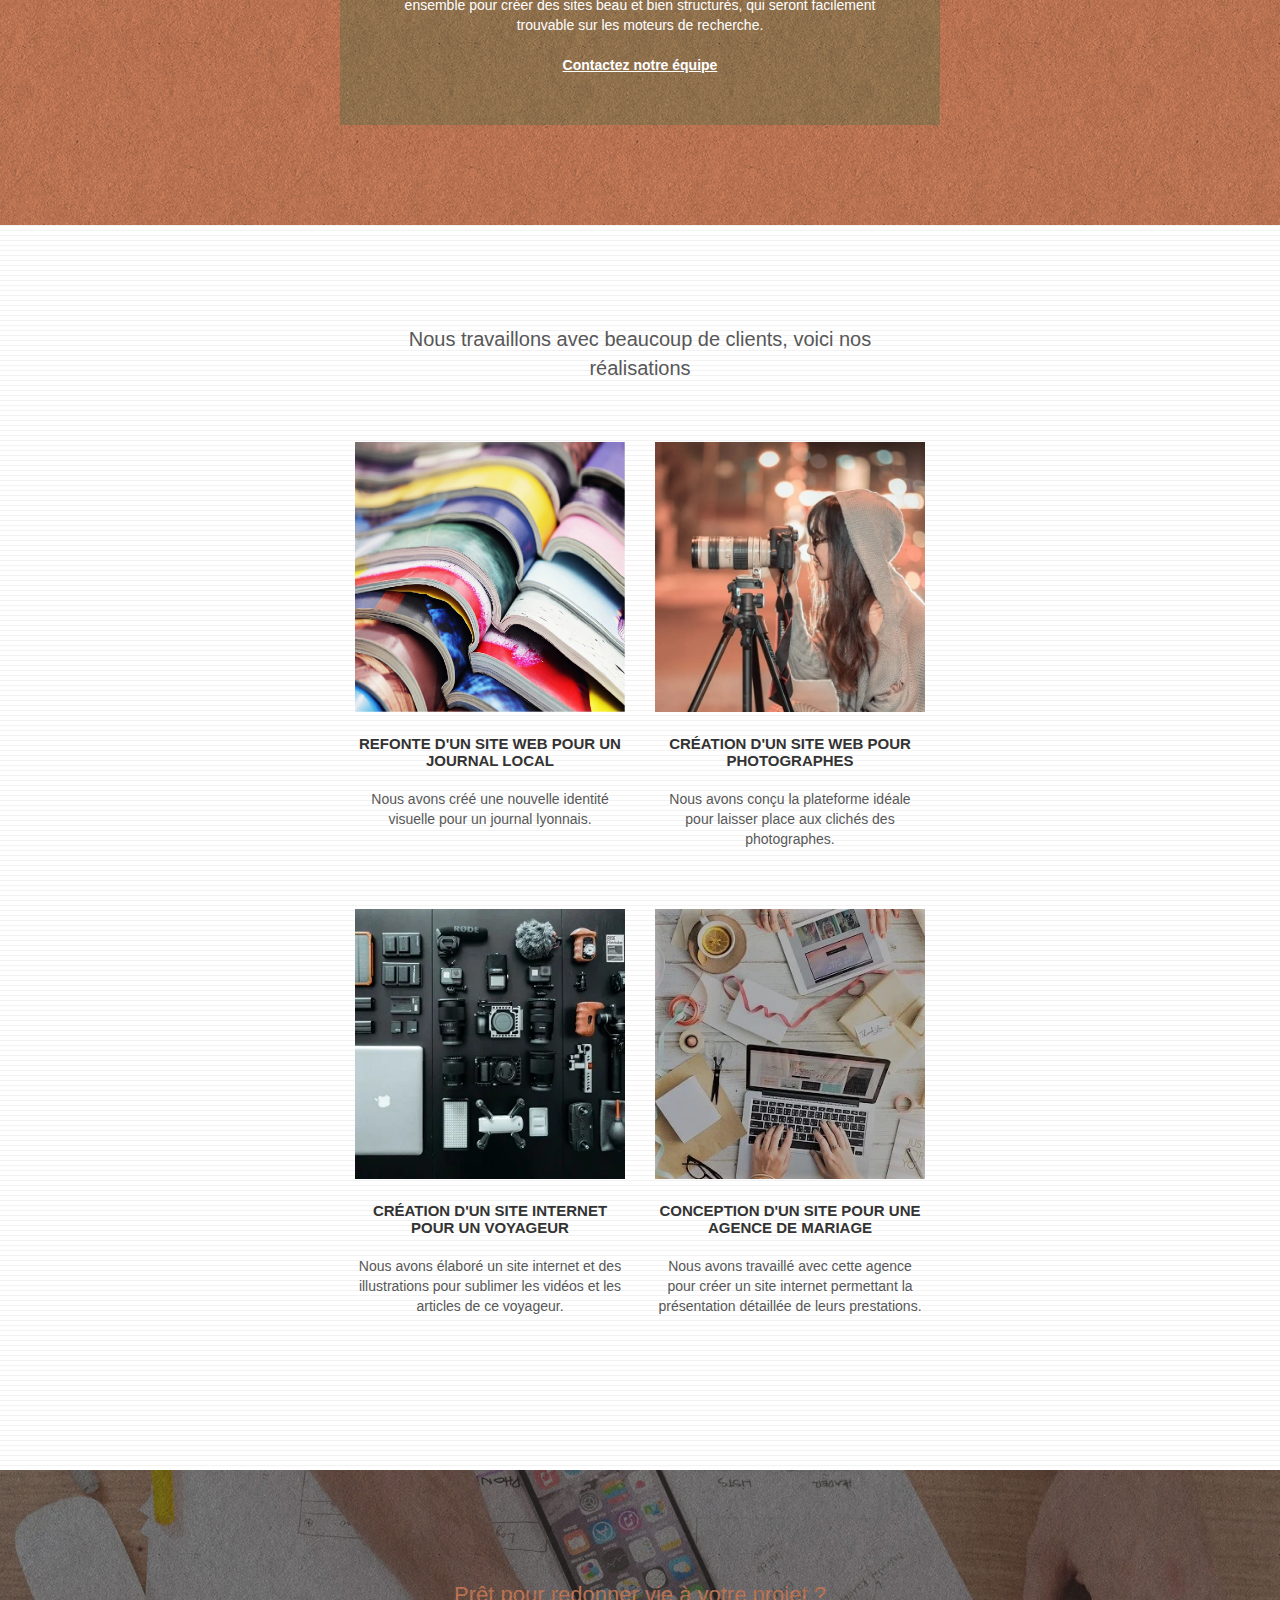
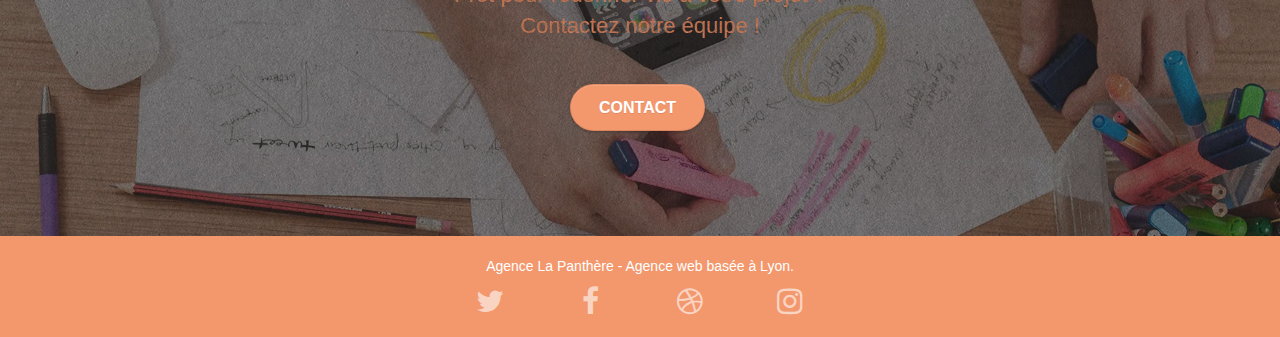
==== commit 972335e4: "last touch" ====
--- a/index.html
+++ b/index.html
@@ -36,7 +36,7 @@
 
 		<nav class="navbar row">
 			<div class="navbar-header">
-				<a class="navbar-brand" href="index.html"><img src="img/agence-la-panthere-monochrome.svg" alt="La Panthère" height="40" /></a>
+				<a class="navbar-brand" href="index.html"><img src="img/agence-la-panthere-monochrome.svg" alt="La Panthère" height="40"></a>
 				<button id="nav-toggle" type="button" class="ui-navbar-toggle navbar-toggle" data-toggle="collapse" data-target=".navbar-1">
 					<span class="sr-only">Toggle navigation</span><span class="icon-bar"></span><span class="icon-bar"></span><span class="icon-bar"></span>
 				</button>
@@ -63,7 +63,7 @@
 	<div class="container bloc-lg">
 		<div class="row tight-width-whitespace">
 			<div class="col-sm-12">
-				<img src="img/logo.webp" class="center-block image-resize-mode" width="100" alt="Logo la Panthère" />
+				<img src="img/logo.webp" class="center-block image-resize-mode" width="100" alt="Logo la Panthère">
 				<h1 class="text-center hero-bloc-text tc-white ">
 					Agence La Panthère
 				</h1>
@@ -153,7 +153,7 @@
 <!-- bloc-3-what-i-do END -->
 
 <!-- bloc-4-portfolio -->
-<section class="bloc bgc-white bg-lines-h2-bg bg-repeat l-bloc" id="bloc-4-portfolio">
+<div class="bloc bgc-white bg-lines-h2-bg bg-repeat l-bloc" id="bloc-4-portfolio">
 	<div class="container bloc-lg">
 		<div class="row">
 			<div class="col-sm-12 text-center">
@@ -164,7 +164,7 @@
 		</div>
 		<div class="row tight-width-whitespace portfolio-row">
 			<article class="col-sm-6">
-				<a href="#" data-lightbox="img/1.webp" data-gallery-id="gallery-1" data-caption="Refonte d'un site web pour un journal local" data-frame="snapshot-lb"><img src="img/1.webp" alt="Refonte site web journal" class="img-responsive portfolio-thumb" /></a>
+				<a href="#" data-lightbox="img/1.webp" data-gallery-id="gallery-1" data-caption="Refonte d'un site web pour un journal local" data-frame="snapshot-lb"><img src="img/1.webp" alt="Refonte site web journal" class="img-responsive portfolio-thumb"></a>
 				<h3 class="mg-md text-center">
 					Refonte d'un site web pour un journal local
 				</h3>
@@ -173,7 +173,7 @@
 				</p>
 			</article>
 			<article class="col-sm-6">
-				<a href="#" data-lightbox="img/2.webp" data-gallery-id="gallery-1" data-caption="Création d'un site web pour photographes" data-frame="snapshot-lb"><img src="img/2.webp" class="img-responsive portfolio-thumb" alt="Création d'un site web pour photographes" /></a>
+				<a href="#" data-lightbox="img/2.webp" data-gallery-id="gallery-1" data-caption="Création d'un site web pour photographes" data-frame="snapshot-lb"><img src="img/2.webp" class="img-responsive portfolio-thumb" alt="Création d'un site web pour photographes"></a>
 				<h3 class="mg-md text-center">
 					Création d'un site web pour photographes
 				</h3>
@@ -184,7 +184,7 @@
 		</div>
 		<div class="row tight-width-whitespace portfolio-row">
 			<article class="col-sm-6">
-				<a href="#" data-lightbox="img/3.webp" data-gallery-id="gallery-1" data-caption="Création d'un site internet pour un voyageur" data-frame="snapshot-lb"><img src="img/3.webp" class="img-responsive portfolio-thumb" alt="Création d'un site web pour voyageur"/></a>
+				<a href="#" data-lightbox="img/3.webp" data-gallery-id="gallery-1" data-caption="Création d'un site internet pour un voyageur" data-frame="snapshot-lb"><img src="img/3.webp" class="img-responsive portfolio-thumb" alt="Création d'un site web pour voyageur"></a>
 				<h3 class="mg-md text-center">
 					Création d'un site internet pour un voyageur
 				</h3>
@@ -193,7 +193,7 @@
 				</p>
 			</article>
 			<article class="col-sm-6">
-				<a href="#" data-lightbox="img/4.webp" data-gallery-id="gallery-1" data-caption="Conception d'un site pour une agence de mariage" data-frame="snapshot-lb"><img src="img/4.webp" class="img-responsive portfolio-thumb" alt="Création d'un site web pour agence de mariage" /></a>
+				<a href="#" data-lightbox="img/4.webp" data-gallery-id="gallery-1" data-caption="Conception d'un site pour une agence de mariage" data-frame="snapshot-lb"><img src="img/4.webp" class="img-responsive portfolio-thumb" alt="Création d'un site web pour agence de mariage"></a>
 				<h3 class="mg-md text-center">
 					Conception d'un site pour une agence de mariage
 				</h3>
@@ -203,7 +203,7 @@
 			</article>
 		</div>
 	</div>
-</section>
+</div>
 <!-- bloc-4-portfolio END -->
 
 <!-- bloc-5-cta -->
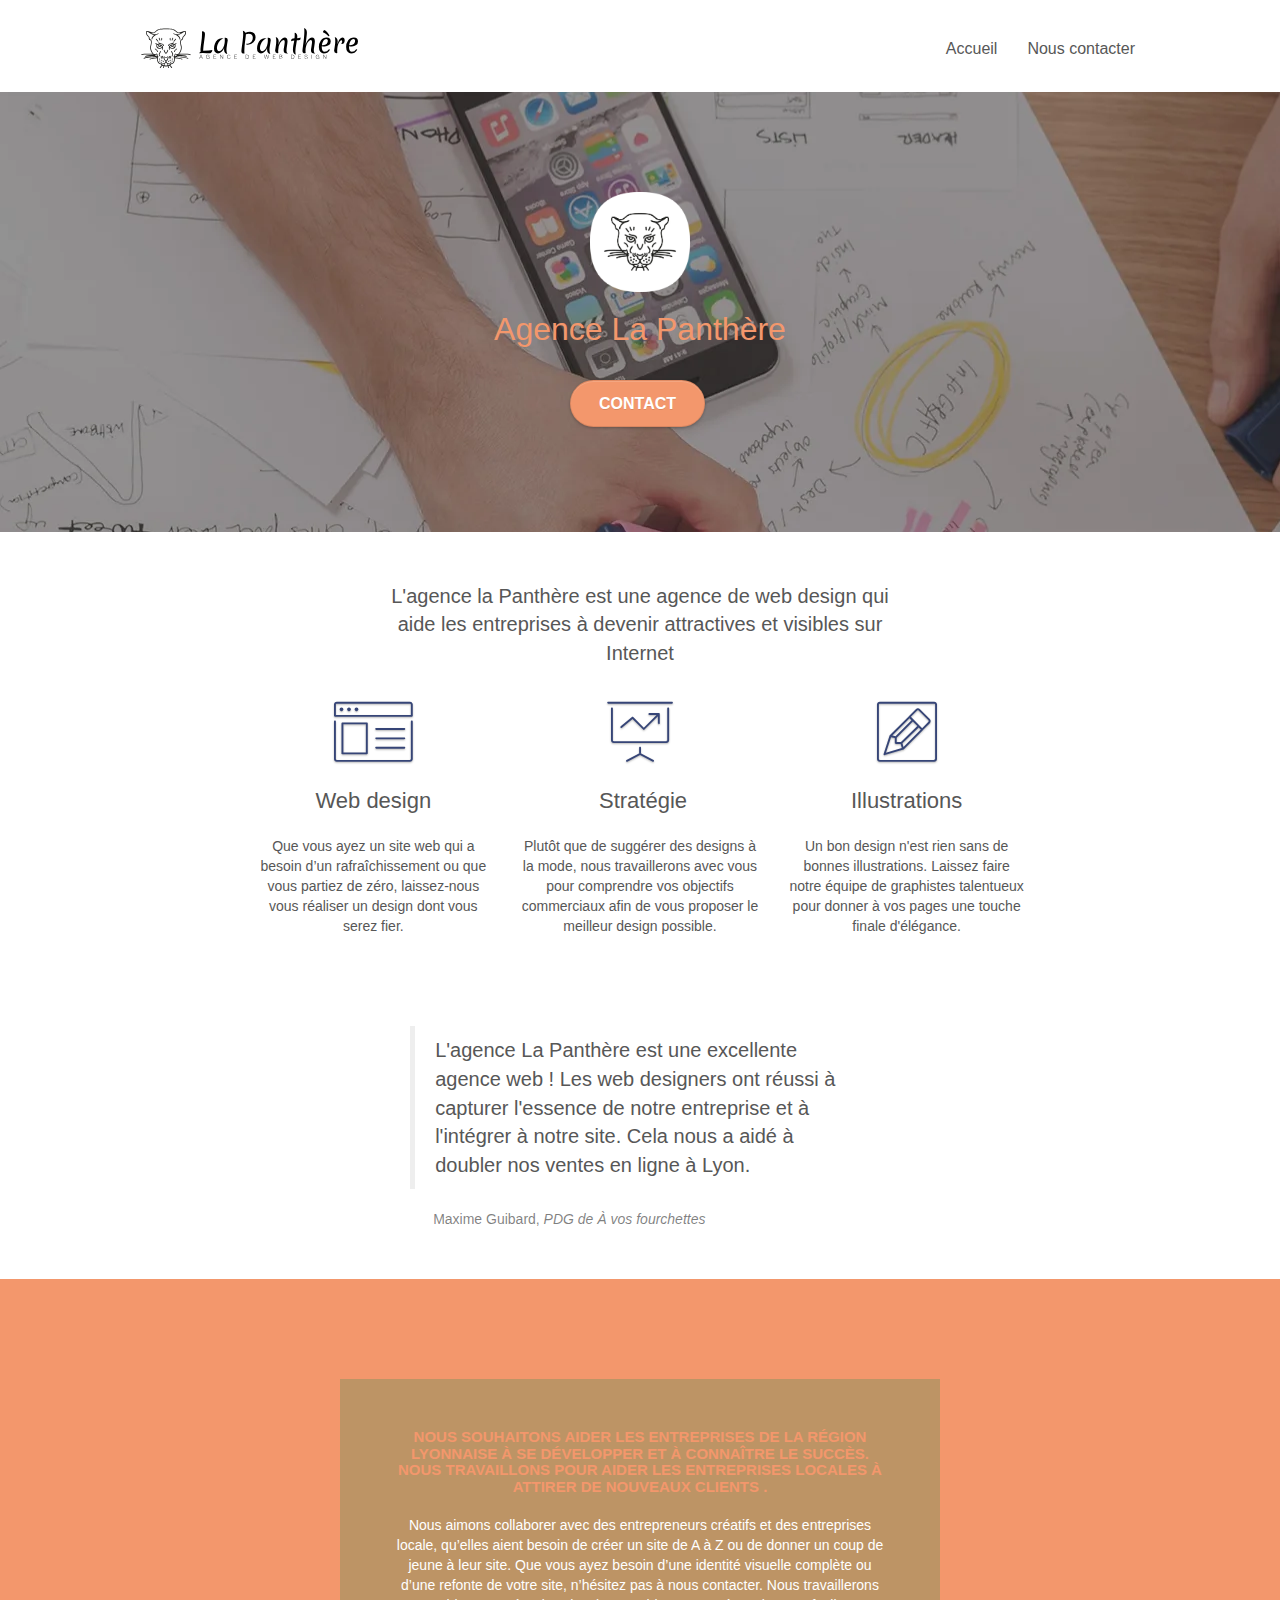
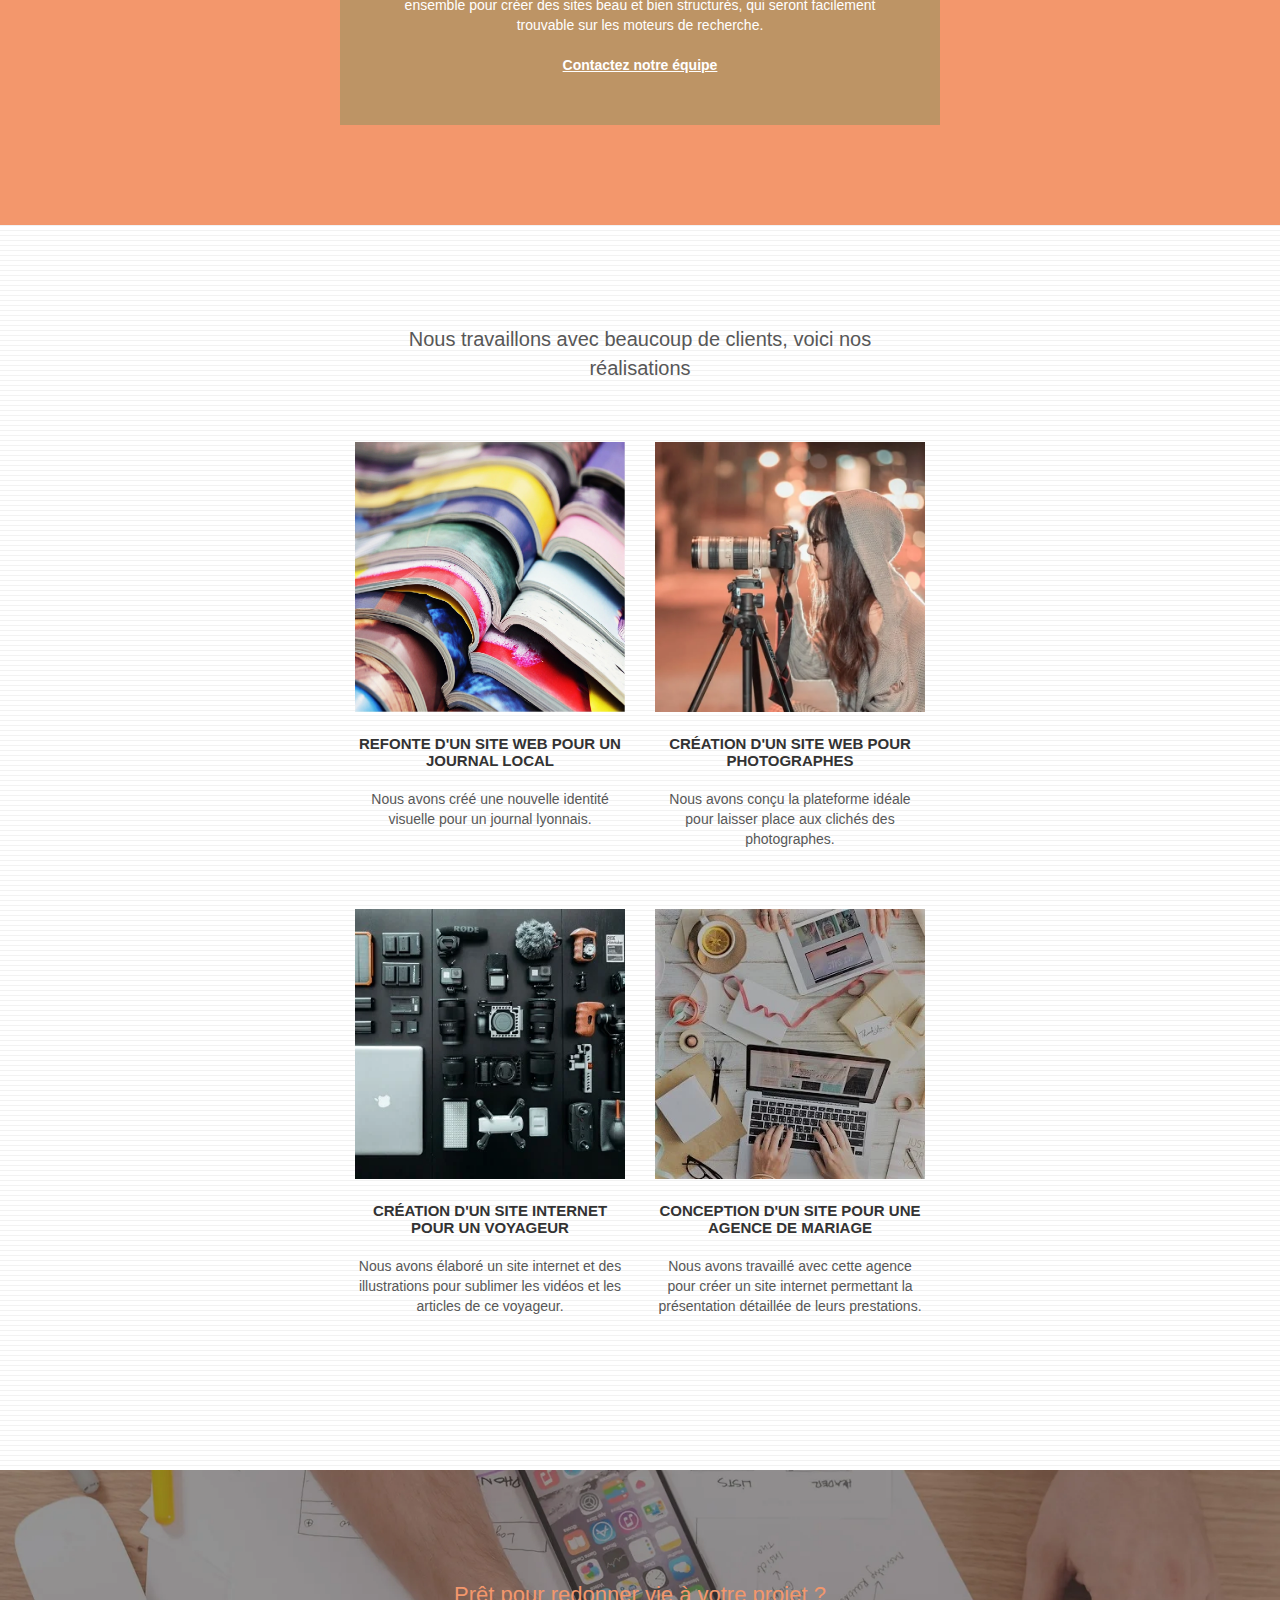
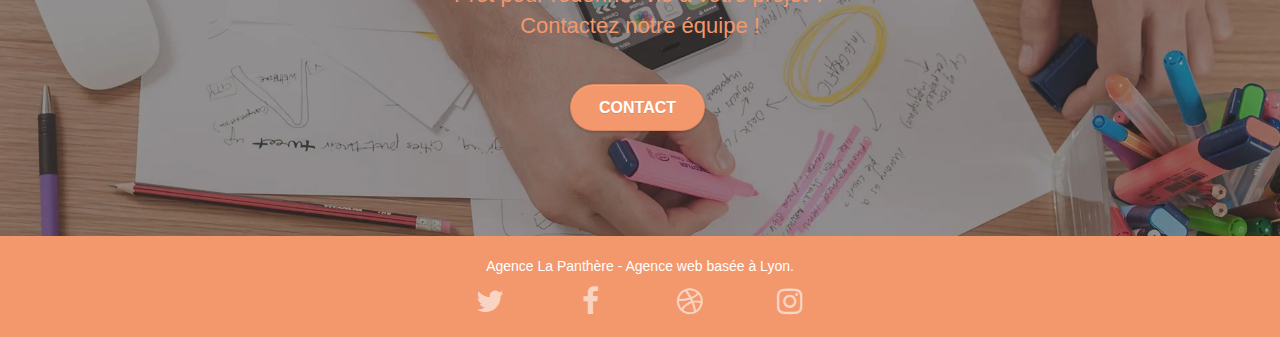
==== commit f71b3568: "last final touch 🦾" ====
--- a/index.html
+++ b/index.html
@@ -49,7 +49,7 @@
 					<li>
 					</li>
 					<li>
-						<a href="page2.html">Nous contacter</a>
+						<a href="contact.html">Nous contacter</a>
 					</li>
 				</ul>
 			</div>
@@ -68,7 +68,7 @@
 					Agence La Panthère
 				</h1>
 				<div class="text-center">
-					<a href="page2.html" class="btn btn-lg btn-clean btn-rd cta-hero btn-atomic-tangerine" id="cta-hero">Contact</a>
+					<a href="contact.html" class="btn btn-lg btn-clean btn-rd cta-hero btn-atomic-tangerine" id="cta-hero">Contact</a>
 				</div>
 			</div>
 		</div>
@@ -214,7 +214,7 @@
 				Prêt pour redonner vie à votre projet ?<br>Contactez notre équipe !
 			</h2>
 			<div class="col-sm-12 text-center">
-				<a href="page2.html" class="btn btn-atomic-tangerine btn-clean btn-rd btn-lg cta-hero">Contact</a>
+				<a href="contact.html" class="btn btn-atomic-tangerine btn-clean btn-rd btn-lg cta-hero">Contact</a>
 			</div>
 		</div>
 	</div>
--- a/style.css
+++ b/style.css
@@ -91,7 +91,7 @@
 }
 
 .texture-paper::before {
-    background: url("img/texture-paper.png");
+    background: url("img/texture-paper.webp");
     background-size: 280px 280px;
 }
 
@@ -535,6 +535,7 @@
 }
 
 .scrollToTop {
+    cursor: pointer;
     width: 40px;
     height: 40px;
     position: fixed;
